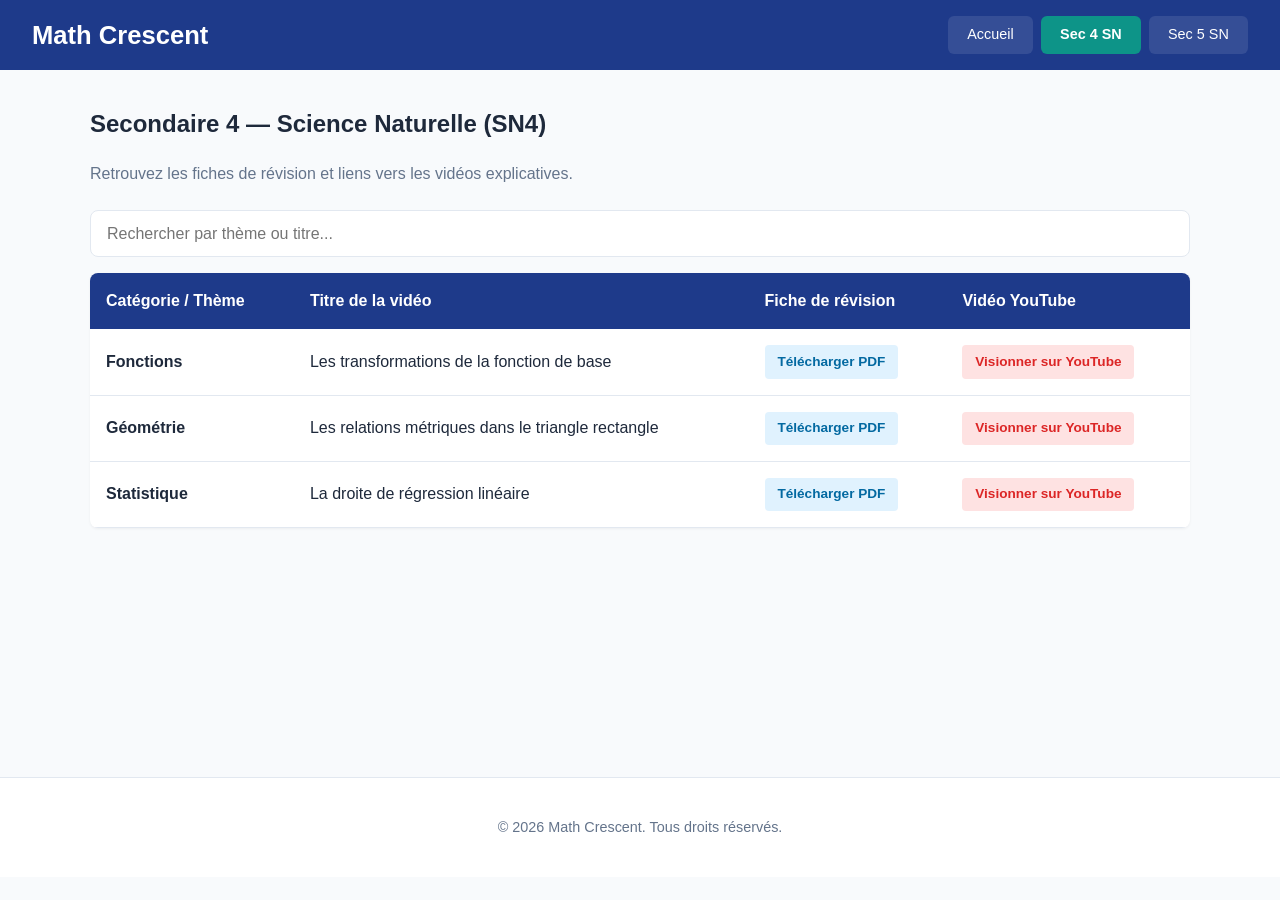
==== sn4.html @ 20e8cca7 "split html pages" ====
<!DOCTYPE html>
<html lang="fr">
<head>
    <meta charset="UTF-8">
    <meta name="viewport" content="width=device-width, initial-scale=1.0">
    <title>Math Crescent — Secondary 4 SN</title>
    <link rel="stylesheet" href="style.css">
</head>
<body>

    <header class="navbar">
        <div class="logo">
            <h1>Math Crescent</h1>
        </div>
        <nav>
            <a href="index.html" class="nav-btn">Accueil</a>
            <a href="sn4.html" class="nav-btn active">Sec 4 SN</a>
            <a href="sn5.html" class="nav-btn">Sec 5 SN</a>
        </nav>
    </header>

    <main class="container">
        <section>
            <h2>Secondaire 4 — Science Naturelle (SN4)</h2>
            <p class="subtitle">Retrouvez les fiches de révision et liens vers les vidéos explicatives.</p>

            <div class="search-box">
                <input type="text" id="search-input" placeholder="Rechercher par thème ou titre..." onkeyup="filterTable('sn4')">
            </div>

            <div class="table-container">
                <table>
                    <thead>
                        <tr>
                            <th>Catégorie / Thème</th>
                            <th>Titre de la vidéo</th>
                            <th>Fiche de révision</th>
                            <th>Vidéo YouTube</th>
                        </tr>
                    </thead>
                    <tbody id="table-body">
                        <!-- Le contenu sera généré dynamiquement par script.js -->
                    </tbody>
                </table>
            </div>
        </section>
    </main>

    <footer>
        <p>&copy; 2026 Math Crescent. Tous droits réservés.</p>
    </footer>

    <script src="script.js"></script>
</body>
</html>
---- style.css ----
:root {
    --primary: #1e3a8a;
    --secondary: #0d9488;
    --bg-color: #f8fafc;
    --card-bg: #ffffff;
    --text-color: #1e293b;
    --border-color: #e2e8f0;
}

body {
    font-family: -apple-system, BlinkMacSystemFont, 'Segoe UI', Roboto, Helvetica, Arial, sans-serif;
    margin: 0;
    padding: 0;
    background-color: var(--bg-color);
    color: var(--text-color);
    line-height: 1.5;
}

/* En-tête */
.navbar {
    display: flex;
    flex-direction: column;
    gap: 0.75rem;
    align-items: center;
    background-color: var(--primary);
    color: white;
    padding: 1rem;
}

.logo h1 {
    margin: 0;
    font-size: 1.3rem;
    text-align: center;
}

nav {
    display: flex;
    gap: 0.5rem;
    width: 100%;
    justify-content: center;
}

nav .nav-btn {
    flex: 1;
    max-width: 120px;
    background: rgba(255, 255, 255, 0.1);
    border: none;
    color: white;
    padding: 0.6rem 0.5rem;
    font-size: 0.9rem;
    border-radius: 6px;
    text-align: center;
    text-decoration: none;
}

nav .nav-btn.active {
    background-color: var(--secondary);
    font-weight: bold;
}

.container {
    padding: 1rem;
    max-width: 1100px;
    margin: 0 auto;
    min-height: 75vh;
}

.subtitle {
    color: #64748b;
    margin-bottom: 1.5rem;
}

/* Page d'accueil Cards */
.hero {
    text-align: center;
    padding: 1rem 0;
}

.card-grid {
    display: grid;
    grid-template-columns: repeat(auto-fit, minmax(280px, 1fr));
    gap: 1.5rem;
    margin-top: 2rem;
}

.card {
    background: var(--card-bg);
    border: 1px solid var(--border-color);
    border-radius: 8px;
    padding: 1.5rem;
    text-align: left;
    text-decoration: none;
    color: inherit;
    transition: transform 0.2s, box-shadow 0.2s;
}

.card:hover {
    transform: translateY(-4px);
    box-shadow: 0 10px 15px -3px rgba(0, 0, 0, 0.1);
}

.card h3 {
    color: var(--primary);
    margin-top: 0;
}

.card-link {
    display: inline-block;
    margin-top: 1rem;
    color: var(--secondary);
    font-weight: bold;
}

/* Recherche */
.search-box input {
    width: 100%;
    padding: 0.85rem 1rem;
    font-size: 1rem;
    border: 1px solid var(--border-color);
    border-radius: 8px;
    box-sizing: border-box;
    margin-bottom: 1rem;
}

/* Style Mobile (Mode Carte) */
@media screen and (max-width: 767px) {
    table, thead, tbody, th, td, tr {
        display: block;
    }

    thead tr {
        position: absolute;
        top: -9999px;
        left: -9999px;
    }

    tr {
        background: white;
        border: 1px solid var(--border-color);
        border-radius: 8px;
        margin-bottom: 1rem;
        padding: 1rem;
        box-shadow: 0 1px 3px rgba(0, 0, 0, 0.05);
    }

    td {
        border: none;
        padding: 0.3rem 0;
    }

    td:first-child {
        color: var(--secondary);
        font-size: 0.85rem;
        text-transform: uppercase;
        font-weight: bold;
    }

    .btn-link {
        display: block;
        text-align: center;
        padding: 0.75rem;
        margin-top: 0.4rem;
        border-radius: 6px;
        font-size: 0.95rem;
        text-decoration: none;
        font-weight: bold;
    }

    .btn-pdf { background-color: #e0f2fe; color: #0369a1; }
    .btn-yt { background-color: #fee2e2; color: #dc2626; }
}

/* Style Ordinateur (Tableau classique) */
@media screen and (min-width: 768px) {
    .navbar {
        flex-direction: row;
        justify-content: space-between;
        padding: 1rem 2rem;
    }

    .logo h1 { font-size: 1.6rem; }
    nav { width: auto; }
    nav .nav-btn { flex: initial; padding: 0.5rem 1.2rem; }

    table {
        width: 100%;
        border-collapse: collapse;
        background: white;
        border-radius: 8px;
        overflow: hidden;
        box-shadow: 0 1px 3px rgba(0, 0, 0, 0.05);
    }

    th {
        background-color: var(--primary);
        color: white;
        padding: 1rem;
        text-align: left;
    }

    td {
        padding: 1rem;
        border-bottom: 1px solid var(--border-color);
    }

    .btn-link {
        display: inline-block;
        padding: 0.4rem 0.8rem;
        border-radius: 4px;
        text-decoration: none;
        font-size: 0.85rem;
        font-weight: 600;
    }

    .btn-pdf { background-color: #e0f2fe; color: #0369a1; }
    .btn-yt { background-color: #fee2e2; color: #dc2626; }
}

footer {
    text-align: center;
    padding: 1.5rem;
    background: white;
    border-top: 1px solid var(--border-color);
    color: #64748b;
    font-size: 0.9rem;
}
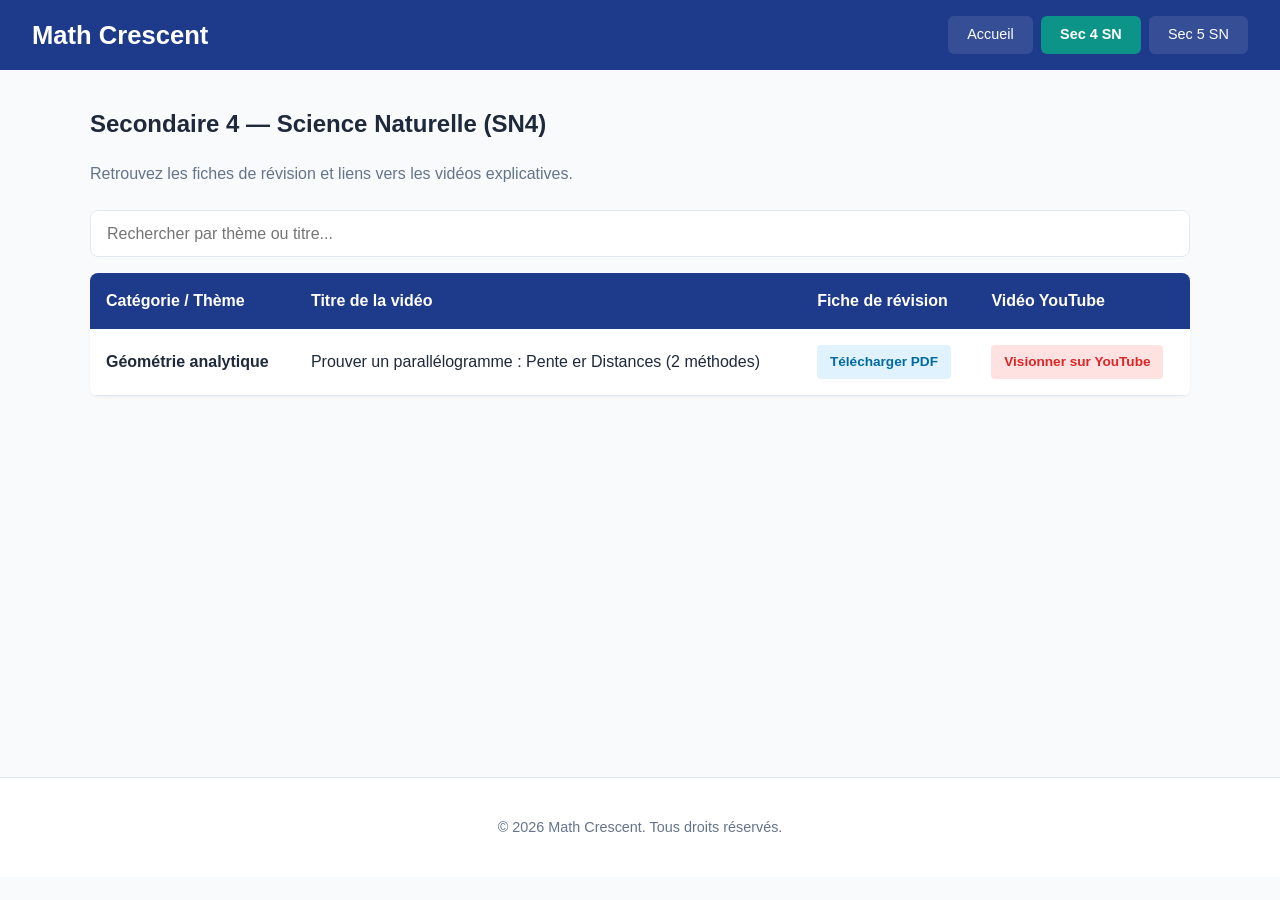
==== commit 0144405a: "Integrate Google Analytics tracking code Added Google Analytics tracking script to the HTML file." ====
--- a/sn4.html
+++ b/sn4.html
@@ -6,7 +6,16 @@
     <title>Math Crescent — Secondary 4 SN</title>
     <link rel="stylesheet" href="style.css">
 </head>
-<body>
+<!-- Google tag (gtag.js) -->
+<script async src="https://www.googletagmanager.com/gtag/js?id=G-T91L0C1RXL"></script>
+<script>
+  window.dataLayer = window.dataLayer || [];
+  function gtag(){dataLayer.push(arguments);}
+  gtag('js', new Date());
+
+  gtag('config', 'G-T91L0C1RXL');
+</script>
+    <body>
 
     <header class="navbar">
         <div class="logo">
@@ -52,4 +61,4 @@
 
     <script src="script.js"></script>
 </body>
-</html>+</html>
